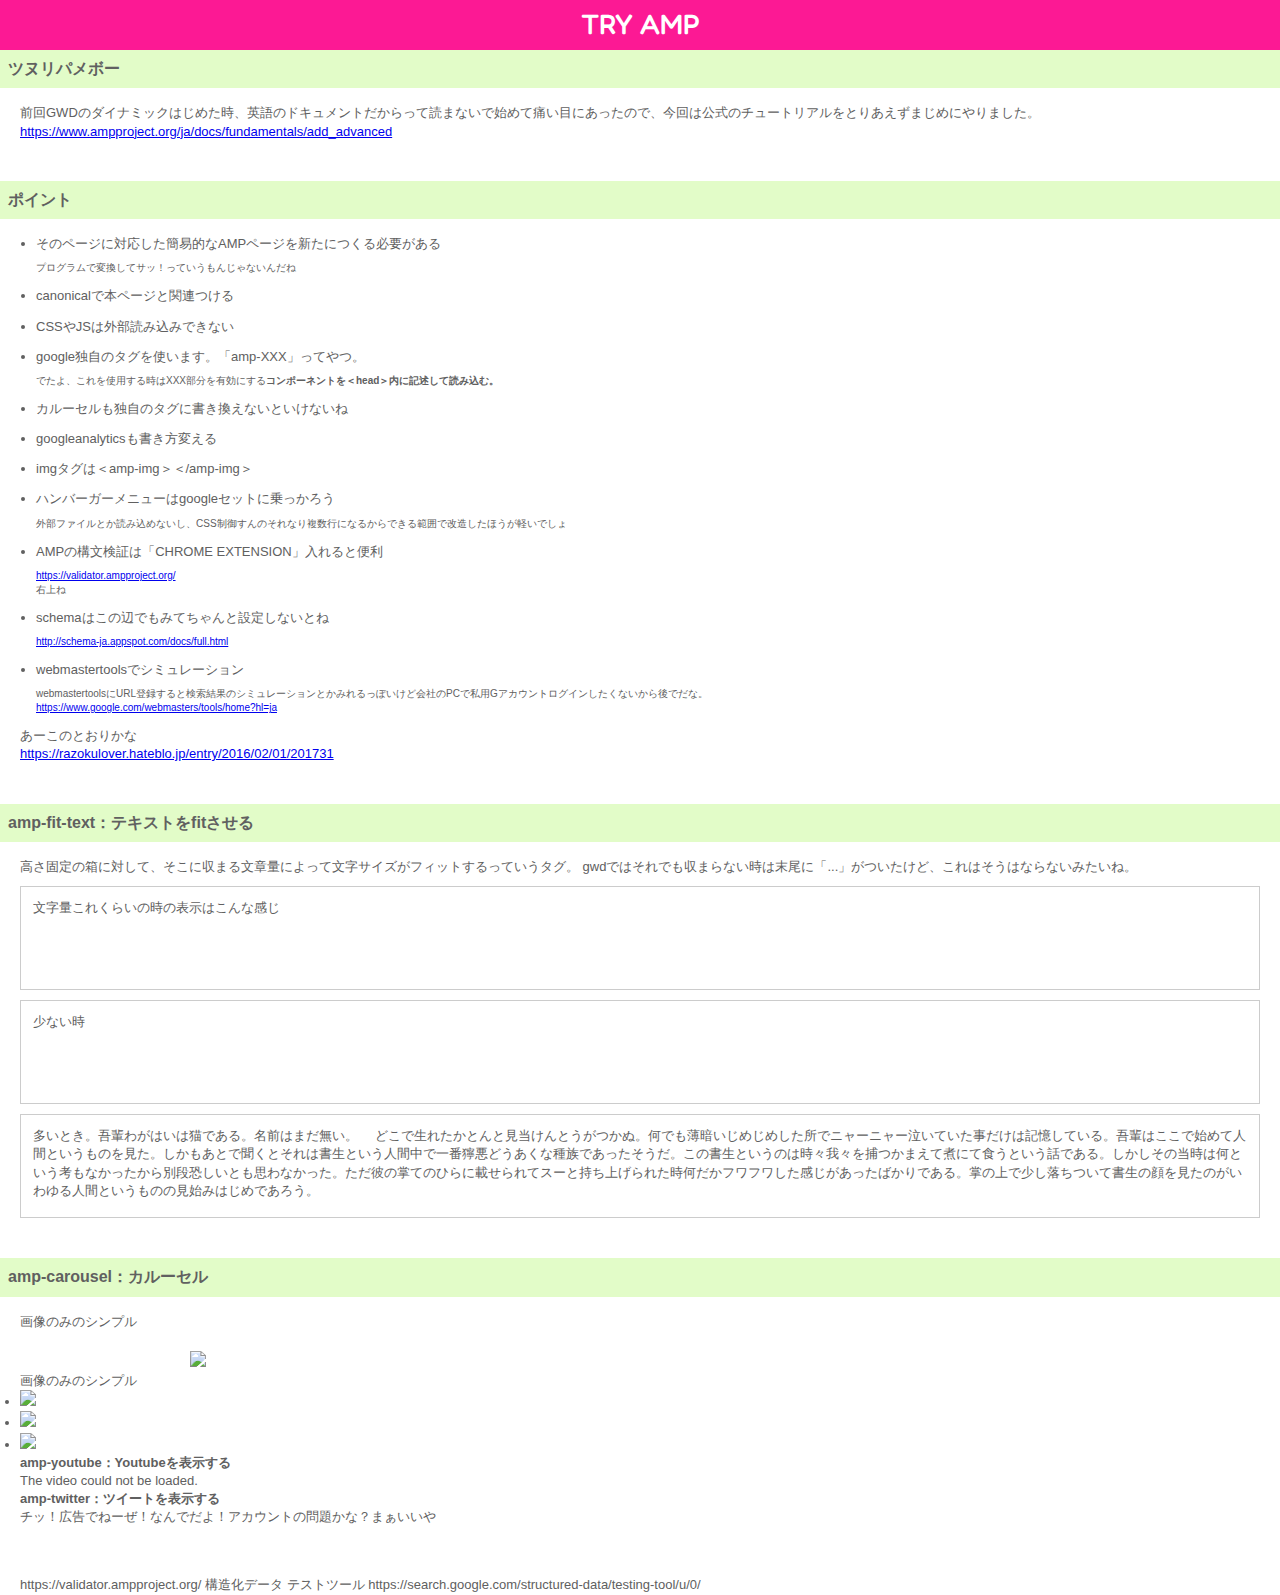
==== public/try_amp/index.html @ 589c76a9 "元サイトのつくりこみ" ====
<!--
 Copyright 2016 Google Inc.

 Licensed under the Apache License, Version 2.0 (the "License");
 you may not use this file except in compliance with the License.
 You may obtain a copy of the License at

      http://www.apache.org/licenses/LICENSE-2.0

 Unless required by applicable law or agreed to in writing, software
 distributed under the License is distributed on an "AS IS" BASIS,
 WITHOUT WARRANTIES OR CONDITIONS OF ANY KIND, either express or implied.
 See the License for the specific language governing permissions and
 limitations under the License.
-->
<!doctype html>
<html lang="ja">
<head>
<meta charset="utf-8" />
<meta name="viewport" content="width=device-width,minimum-scale=1,initial-scale=1">

<title>TRY AMP</title>
<meta name="description" content="ツヌリパメボー" />
<meta name="keywords" content="amp,test,ツヌリパメボー" />


<!--カルーセル用のJS-->
<link rel="stylesheet" type="text/css" href="js/slick/slick.css" media="screen" />
<link rel="stylesheet" type="text/css" href="js/slick/slick-theme.css" media="screen" />
<script src="http://ajax.googleapis.com/ajax/libs/jquery/1.11.1/jquery.min.js"></script>
<script src="js/slick/slick.min.js"></script>
<!--/カルーセル用のJS-->


<link href="https://fonts.googleapis.com/css?family=Fredoka+One" rel="stylesheet">
<link href="base.css" rel="stylesheet" />
<link rel="amphtml" href="index.amp.html">
<link rel="shortcut icon" href="amp_favicon.png">

<script type="text/javascript" src="base.js"></script>



</head>

<body>
  <header class="headerBar">
    <!-- <div role="button" on="tap:sidebar1.toggle" tabindex="0" class="hamburger">
      <span class="headerNav__btnOpen__bar"></span>
      <span class="headerNav__btnOpen__bar"></span>
      <span class="headerNav__btnOpen__bar"></span>
    </div> -->
    <h1 class="siteName">TRY AMP</h1>
  </header>

  <article class="container">
    <div class="content">
      <h2 class="content__title">ツヌリパメボー</h2>
      <div class="content__text">
        前回GWDのダイナミックはじめた時、英語のドキュメントだからって読まないで始めて痛い目にあったので、今回は公式のチュートリアルをとりあえずまじめにやりました。<br />
        <a href="https://www.ampproject.org/ja/docs/fundamentals/add_advanced" target="_blank">https://www.ampproject.org/ja/docs/fundamentals/add_advanced</a>
      </div>
    </div>
    <div class="content">
      <h2 class="content__title">ポイント</h2>
      <div class="content__text">
        <ul class="pointList">
          <li class="pointList__item">
            そのページに対応した簡易的なAMPページを新たにつくる必要がある
            <div class="pointList__item__sub">
              プログラムで変換してサッ！っていうもんじゃないんだね
            </div>
          </li>
          <li class="pointList__item">canonicalで本ページと関連つける</li>
          <li class="pointList__item">CSSやJSは外部読み込みできない</li>
          <li class="pointList__item">
            google独自のタグを使います。「amp-XXX」ってやつ。
            <div class="pointList__item__sub">
              でたよ、これを使用する時はXXX部分を有効にする<strong>コンポーネントを＜head＞内に記述して読み込む。</strong>
            </div>
          </li>
          <li class="pointList__item">カルーセルも独自のタグに書き換えないといけないね</li>
          <li class="pointList__item">googleanalyticsも書き方変える</li>
          <li class="pointList__item">imgタグは＜amp-img＞＜/amp-img＞</li>
          <li class="pointList__item">
            ハンバーガーメニューはgoogleセットに乗っかろう
            <div class="pointList__item__sub">
              外部ファイルとか読み込めないし、CSS制御すんのそれなり複数行になるからできる範囲で改造したほうが軽いでしょ
            </div>
          </li>
          <li class="pointList__item">
            AMPの構文検証は「CHROME EXTENSION」入れると便利
            <div class="pointList__item__sub">
              <a href="https://validator.ampproject.org/" target="_blank">https://validator.ampproject.org/</a><br/>
              右上ね
            </div>
          </li>
          <li class="pointList__item">
            schemaはこの辺でもみてちゃんと設定しないとね
            <div class="pointList__item__sub">
              <a href="http://schema-ja.appspot.com/docs/full.html" target="_blank">http://schema-ja.appspot.com/docs/full.html</a>
            </div>
          </li>
          <li class="pointList__item">
            webmastertoolsでシミュレーション
            <div class="pointList__item__sub">
              webmastertoolsにURL登録すると検索結果のシミュレーションとかみれるっぽいけど会社のPCで私用Gアカウントログインしたくないから後でだな。<br />
              <a href="https://www.google.com/webmasters/tools/home?hl=ja" target="_blank">https://www.google.com/webmasters/tools/home?hl=ja</a>
            </div>
          </li>
        </ul>
        <div>
        あーこのとおりかな<br />
        <a href="https://razokulover.hateblo.jp/entry/2016/02/01/201731" target="_blank">https://razokulover.hateblo.jp/entry/2016/02/01/201731</a>
        </div>
      </div>
    </div>
    <div class="content">
      <h2 class="content__title">amp-fit-text：テキストをfitさせる</h2>
      <div class="content__text">
        高さ固定の箱に対して、そこに収まる文章量によって文字サイズがフィットするっていうタグ。
        gwdではそれでも収まらない時は末尾に「...」がついたけど、これはそうはならないみたいね。
      </div>

      <div class="sampleFitText">
        文字量これくらいの時の表示はこんな感じ
      </div>
      <div class="sampleFitText">
        少ない時
      </div>
      <div class="sampleFitText">
         多いとき。吾輩わがはいは猫である。名前はまだ無い。
  　どこで生れたかとんと見当けんとうがつかぬ。何でも薄暗いじめじめした所でニャーニャー泣いていた事だけは記憶している。吾輩はここで始めて人間というものを見た。しかもあとで聞くとそれは書生という人間中で一番獰悪どうあくな種族であったそうだ。この書生というのは時々我々を捕つかまえて煮にて食うという話である。しかしその当時は何という考もなかったから別段恐しいとも思わなかった。ただ彼の掌てのひらに載せられてスーと持ち上げられた時何だかフワフワした感じがあったばかりである。掌の上で少し落ちついて書生の顔を見たのがいわゆる人間というものの見始みはじめであろう。
      </div>
    </div>
    <div class="content">
      <h2 class="content__title">amp-carousel：カルーセル</h2>
      <div class="content__text">画像のみのシンプル</div>
      <!-- <amp-carousel layout="fixed-height" height="168" type="carousel" >
        <amp-img src="mountains-1.jpg" width="300" height="168"></amp-img>
        <amp-img src="mountains-2.jpg" width="300" height="168"></amp-img>
        <amp-img src="mountains-3.jpg" width="300" height="168"></amp-img>
      </amp-carousel> -->
      <ul class="slider-1">
        <li><a href="#"><img src="mountains-1.jpg"></a></li>
        <li><a href="#"><img src="mountains-2.jpg"></a></li>
        <li><a href="#"><img src="mountains-3.jpg"></a></li>
      </ul>

      <div class="content__text">画像のみのシンプル</div>
      <!-- <amp-carousel layout="fixed-height" height="250" type="carousel" >
        <amp-img src="blocky-mountains-1.jpg" width="300" height="250"></amp-img>
        <amp-ad width="300" height="250"
          type="doubleclick"
          data-slot="/35096353/amptesting/image/static">
          <div placeholder>This ad is still loading.</div>
        </amp-ad>
        <amp-fit-text width="300" height="250" layout="fixed">
          Big, bold article quote goes here.
        </amp-fit-text>
      </amp-carousel> -->
      <ul class="slider-2">
        <li><a href="#"><img src="blocky-mountains-1.jpg"></a></li>
        <li><a href="#"><img src="mountains-2.jpg"></a></li>
        <li><a href="#"><img src="mountains-3.jpg"></a></li>
      </ul>

    <h2>amp-youtube：Youtubeを表示する</h2>
    <amp-youtube
      data-videoid="npum8JsITQE"
      layout="responsive"
      width="480"
      height="270">
      <div fallback>
        <p>The video could not be loaded.</p>
      </div>
    </amp-youtube>


    <h2>amp-twitter：ツイートを表示する</h2>
    <amp-twitter
      width="486"
      height="657"
      layout="responsive"
      data-tweetid="981229254468780034">
    </amp-twitter>

      <amp-img src="mountains.jpg" layout="responsive" width="266" height="150"></amp-img>


    <amp-ad width="100vw" height=320
      type="adsense"
      data-ad-client="ca-pub-1761147454528271"
      data-ad-slot="5349495494"
      data-auto-format="rspv"
      data-full-width>
      <div overflow></div>
    </amp-ad>
    <p>チッ！広告でねーぜ！なんでだよ！アカウントの問題かな？まぁいいや</p>

    <div class="container">
      https://validator.ampproject.org/
      構造化データ テストツール
      https://search.google.com/structured-data/testing-tool/u/0/
  </article>


  <script async src="//pagead2.googlesyndication.com/pagead/js/adsbygoogle.js"></script>
  <!-- amptest -->
  <!-- <ins class="adsbygoogle"
       style="display:block"
       data-ad-client="ca-pub-1761147454528271"
       data-ad-slot="5349495494"
       data-ad-format="auto"></ins>
  <script>
  (adsbygoogle = window.adsbygoogle || []).push({});
  </script> -->
  <script>
  $('.slider-1').slick({
  });
  </script>
</body>
</html>
---- public/try_amp/base.css ----
@charset "UTF-8";
/* CSS Document */
html, body, div, span, object, iframe,
h1, h2, h3, h4, h5, h6, p, blockquote, pre,
abbr, address, cite, code,
del, dfn, em, img, ins, kbd, q, samp,
small, strong, sub, sup, var,
b, i,
dl, dt, dd, ol, ul, li,
fieldset, form, label, legend,
table, caption, tbody, tfoot, thead, tr, th, td,
article, aside, canvas, details, figcaption, figure,
footer, header, hgroup, menu, nav, section, summary,
time, mark, audio, video {
    margin:0;
    padding:0;
    border:0;
    outline:0;
    font-size:100%;
    vertical-align:baseline;
    background:transparent;
}
html {
  width: 100%;
  height: 100%;
  overflow-y: scroll;
  font-size: 62.5%;
}

body {
  font-size: 1.4rem;
  line-height: 1.4;
  color:#606060;
  font-family: Helvetica Neue,Helvetica,Hiragino Kaku Gothic Pro,ヒラギノ角ゴ Pro W3,メイリオ,Meiryo,ＭＳ Ｐゴシック,Arial,Verdana,"sans-serif";
  background-color:#FFF;
  position:relative;
}
header {
  background: #fc1994;
  text-align: center;
}
.headerBar {
  height: 50px;
  position: fixed;
  z-index: 999;
  top: 0;
  width: 100%;
  display: flex;
  align-items: center;
}
.siteName {
  color: white;
  flex: 1;
  font-family: 'Fredoka One', cursive;
  font-size: 2.8rem;
  font-weight: 500;
}
.container {
  margin-top: 50px;
}
.content {
  margin: 0 2rem 4rem;
  font-size: 1.3rem;
  word-break: break-all;
}
.content__title {
  font-size: 1.6rem;
  font-weight: 700;
  background-color: #e2fcc8;
  padding: 0.5em;
  margin:0 -2rem 1.6rem;
}
/* pointList
-------------------------------------------- */
.pointList {
  margin:0 0 0 16px;
}
.pointList__item {
  padding:0 0 12px 0;
}
.pointList__item__sub {
  font-size: 1rem;
  padding:8px 0 0 0;
}
/* sampleFitText
-------------------------------------------- */
.sampleFitText {
  margin: 10px 0;
  padding:1.2rem;
  border:1px solid #ccc;
  display:block;
  height:78px; /*通常のみ */
  overflow: hidden; /*通常のみ */
}
/* slider
-------------------------------------------- */
.slider-1 {
  margin: 2rem -2rem 0;
}
.slick-next {
  right: 20px;
  z-index: 99;
}
.slick-prev {
  left: 15px;
  z-index: 100;
}
/*スライド画像の横幅可変*/
img {
    max-width: 100%;
     height: auto;
}
@media screen and (min-width: 900px) {
  .slider-1 {
    margin: 2rem auto 0;
    max-width: 900px;
  }
}





.sampleSlider {
  overflow-x: scroll;
  overflow-y: hidden;
  -webkit-overflow-scrolling: touch;
}
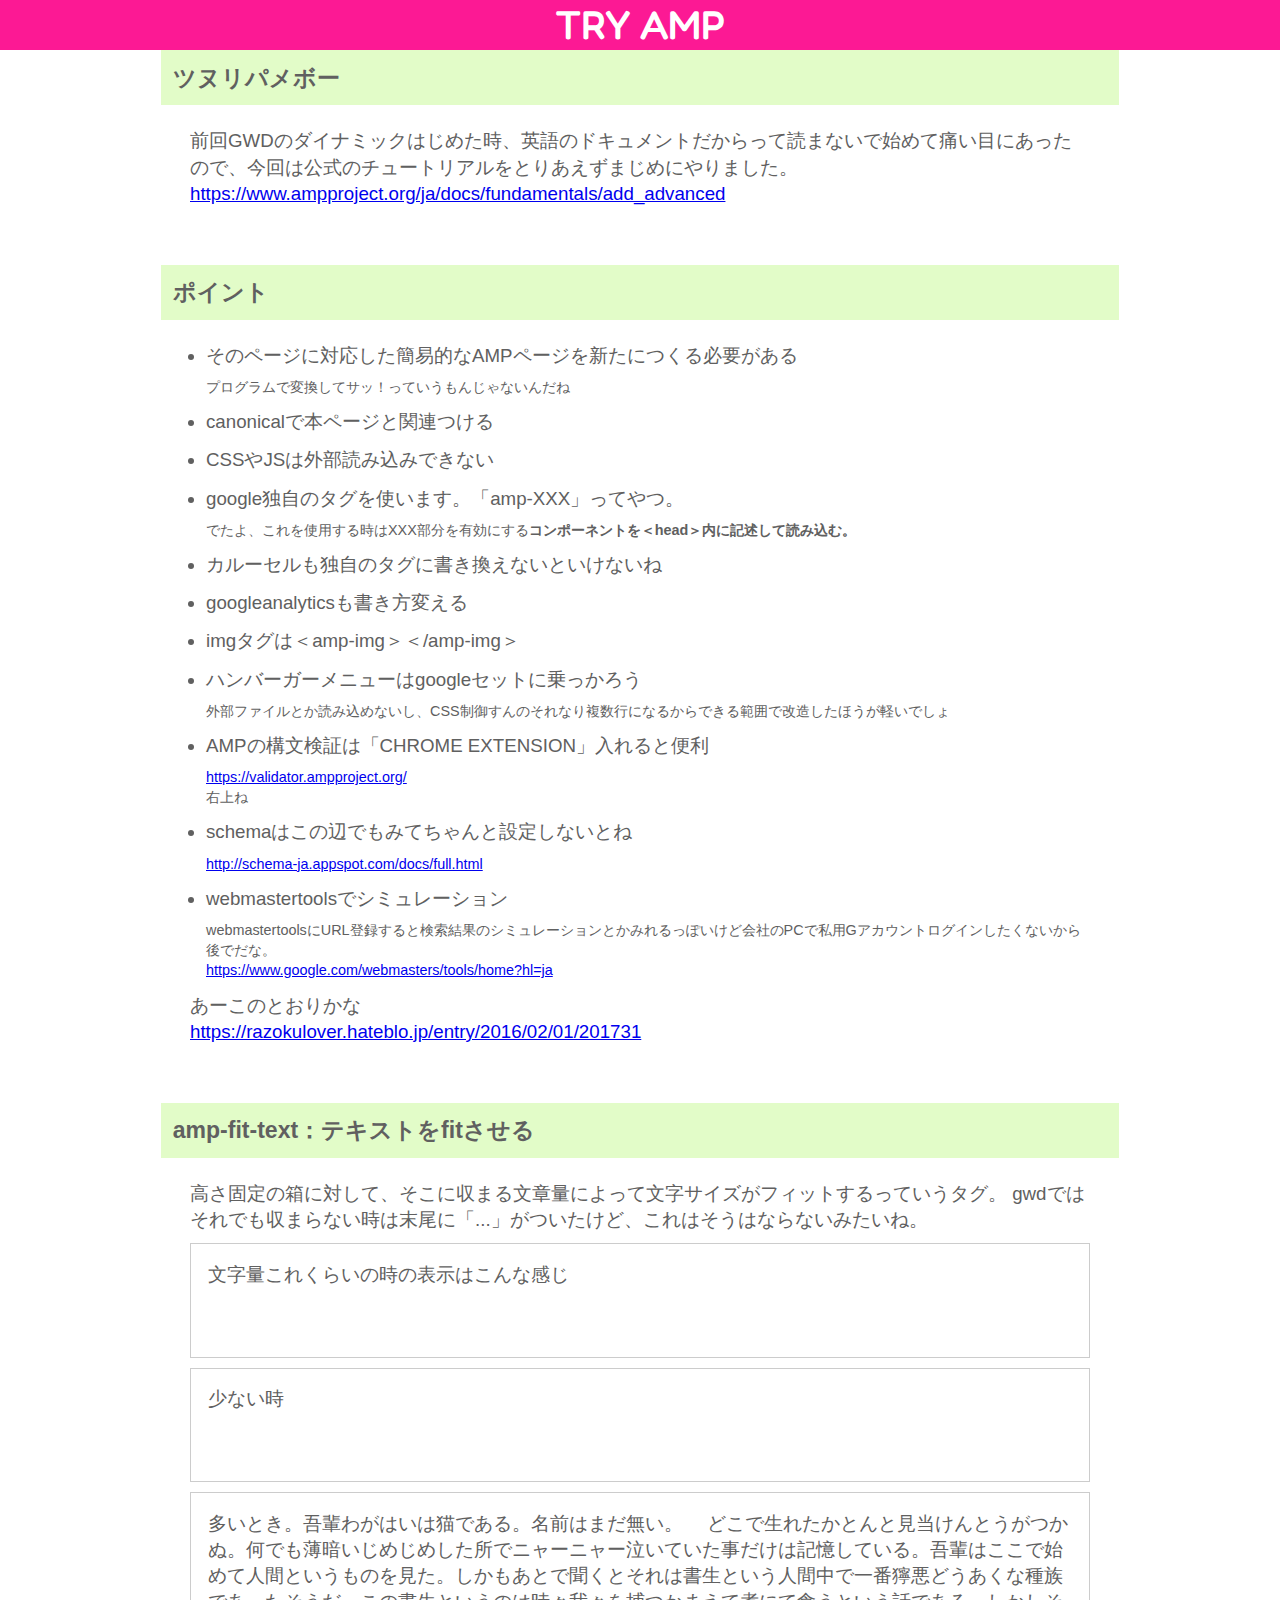
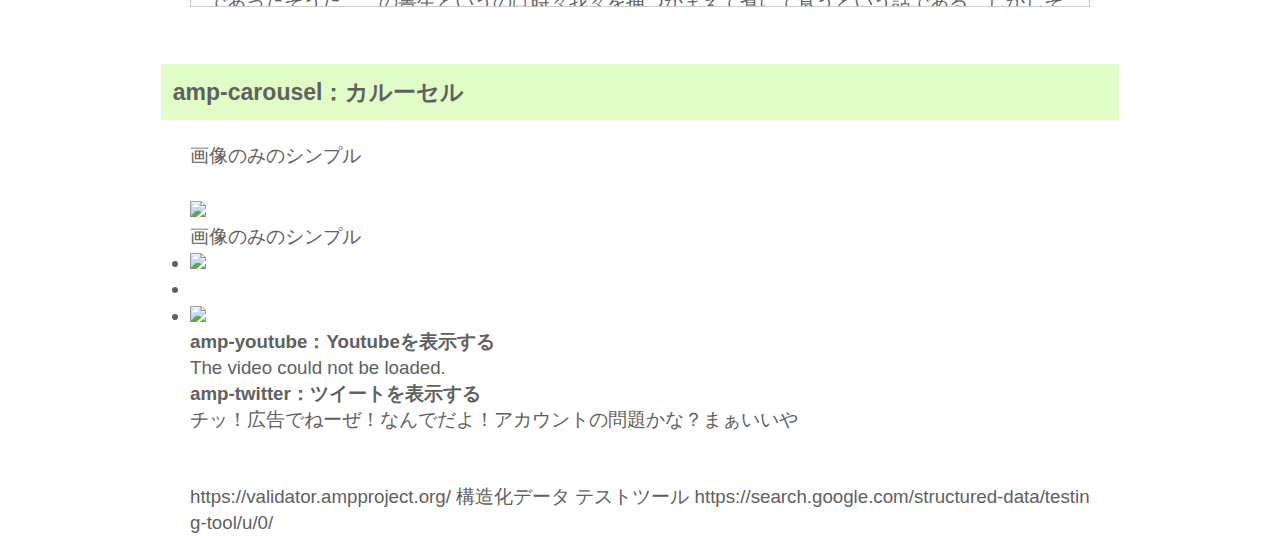
==== commit 9902010a: "adテスト" ====
--- a/public/try_amp/index.html
+++ b/public/try_amp/index.html
@@ -27,7 +27,7 @@
 <!--カルーセル用のJS-->
 <link rel="stylesheet" type="text/css" href="js/slick/slick.css" media="screen" />
 <link rel="stylesheet" type="text/css" href="js/slick/slick-theme.css" media="screen" />
-<script src="http://ajax.googleapis.com/ajax/libs/jquery/1.11.1/jquery.min.js"></script>
+<script src="https://code.jquery.com/jquery-1.11.1.min.js"></script>
 <script src="js/slick/slick.min.js"></script>
 <!--/カルーセル用のJS-->
 
@@ -161,7 +161,18 @@
       </amp-carousel> -->
       <ul class="slider-2">
         <li><a href="#"><img src="blocky-mountains-1.jpg"></a></li>
-        <li><a href="#"><img src="mountains-2.jpg"></a></li>
+        <li>
+          <script async src="//pagead2.googlesyndication.com/pagead/js/adsbygoogle.js"></script>
+          <!-- amptest -->
+          <ins class="adsbygoogle"
+               style="display:block"
+               data-ad-client="ca-pub-1761147454528271"
+               data-ad-slot="5349495494"
+               data-ad-format="auto"></ins>
+          <script>
+          (adsbygoogle = window.adsbygoogle || []).push({});
+          </script>
+        </li>
         <li><a href="#"><img src="mountains-3.jpg"></a></li>
       </ul>
 
@@ -205,16 +216,7 @@
   </article>
 
 
-  <script async src="//pagead2.googlesyndication.com/pagead/js/adsbygoogle.js"></script>
-  <!-- amptest -->
-  <!-- <ins class="adsbygoogle"
-       style="display:block"
-       data-ad-client="ca-pub-1761147454528271"
-       data-ad-slot="5349495494"
-       data-ad-format="auto"></ins>
-  <script>
-  (adsbygoogle = window.adsbygoogle || []).push({});
-  </script> -->
+
   <script>
   $('.slider-1').slick({
   });
--- a/public/try_amp/base.css
+++ b/public/try_amp/base.css
@@ -26,7 +26,6 @@
   overflow-y: scroll;
   font-size: 62.5%;
 }
-
 body {
   font-size: 1.4rem;
   line-height: 1.4;
@@ -110,7 +109,14 @@
     max-width: 100%;
      height: auto;
 }
-@media screen and (min-width: 900px) {
+@media screen and (min-width: 1000px) {
+  html {
+    font-size: 90%;
+  }
+  .content {
+    max-width: 900px;
+    margin: 0 auto 4rem;
+  }
   .slider-1 {
     margin: 2rem auto 0;
     max-width: 900px;
